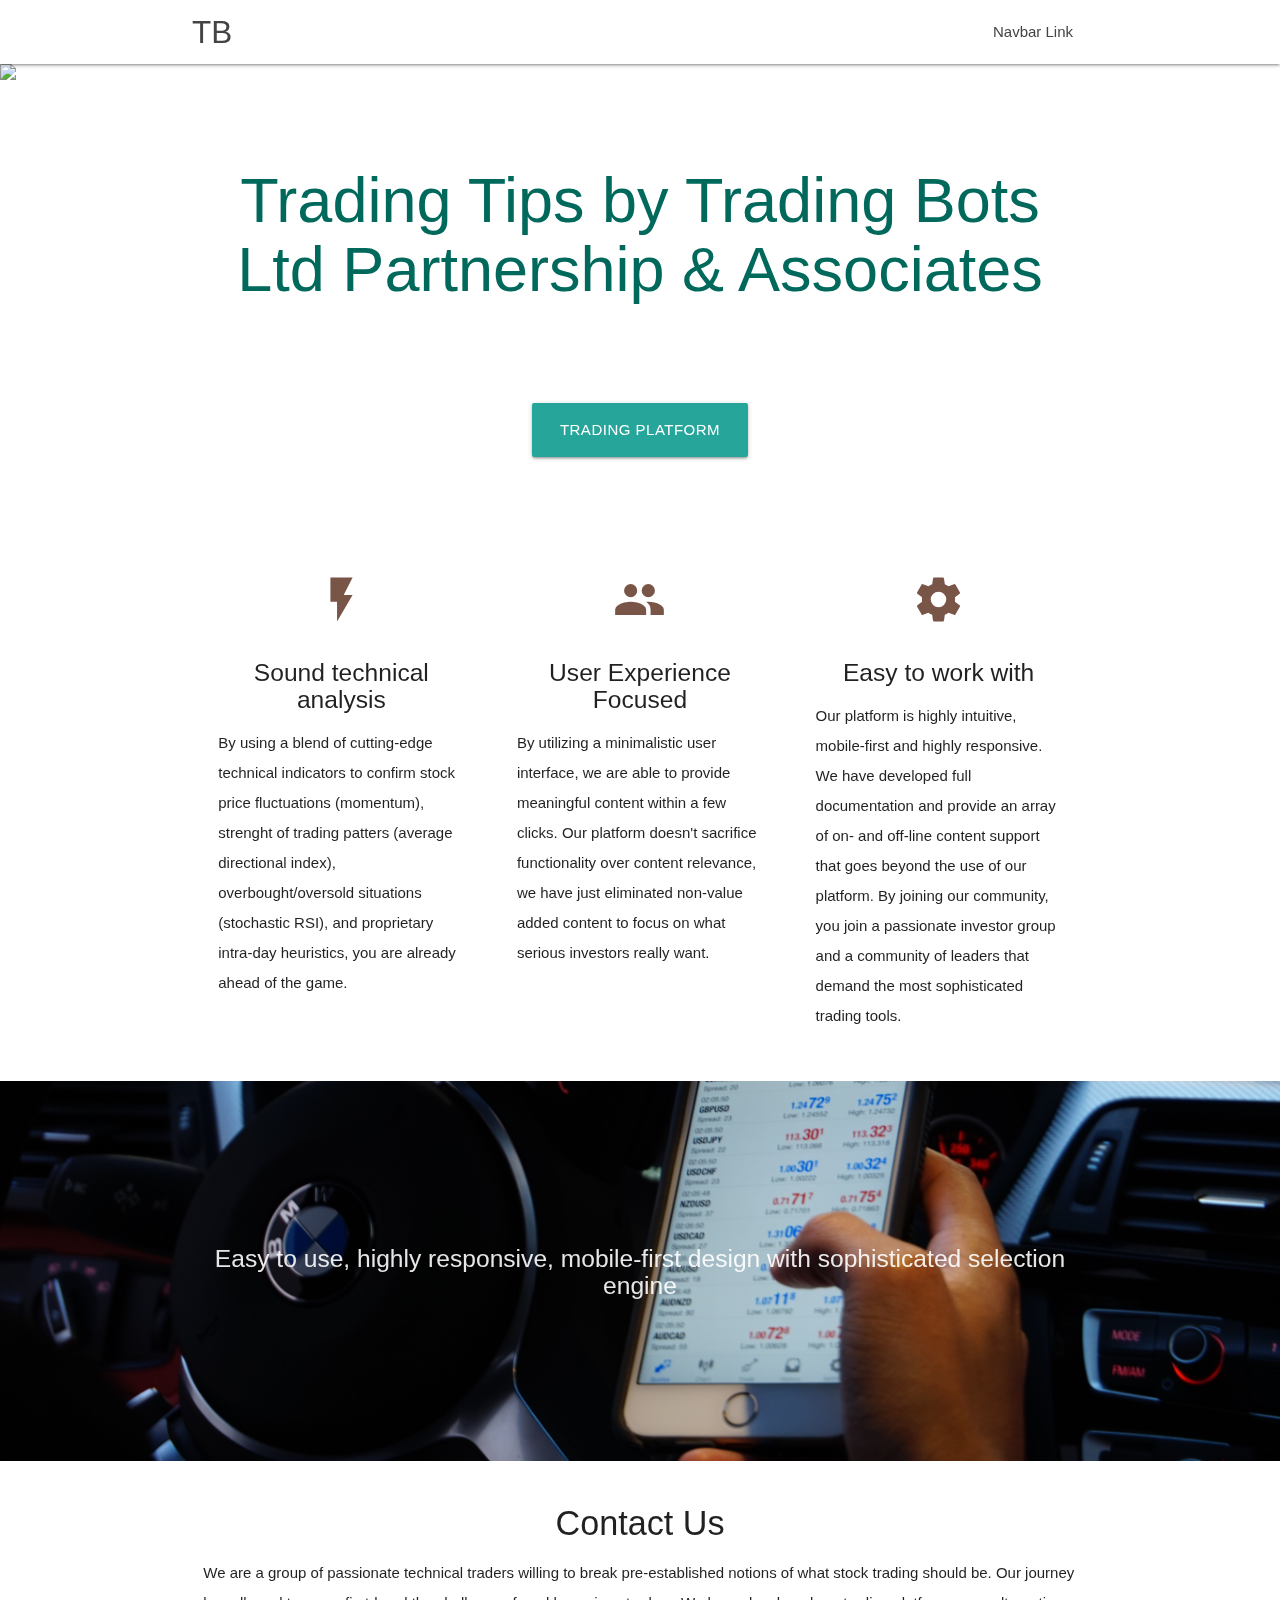
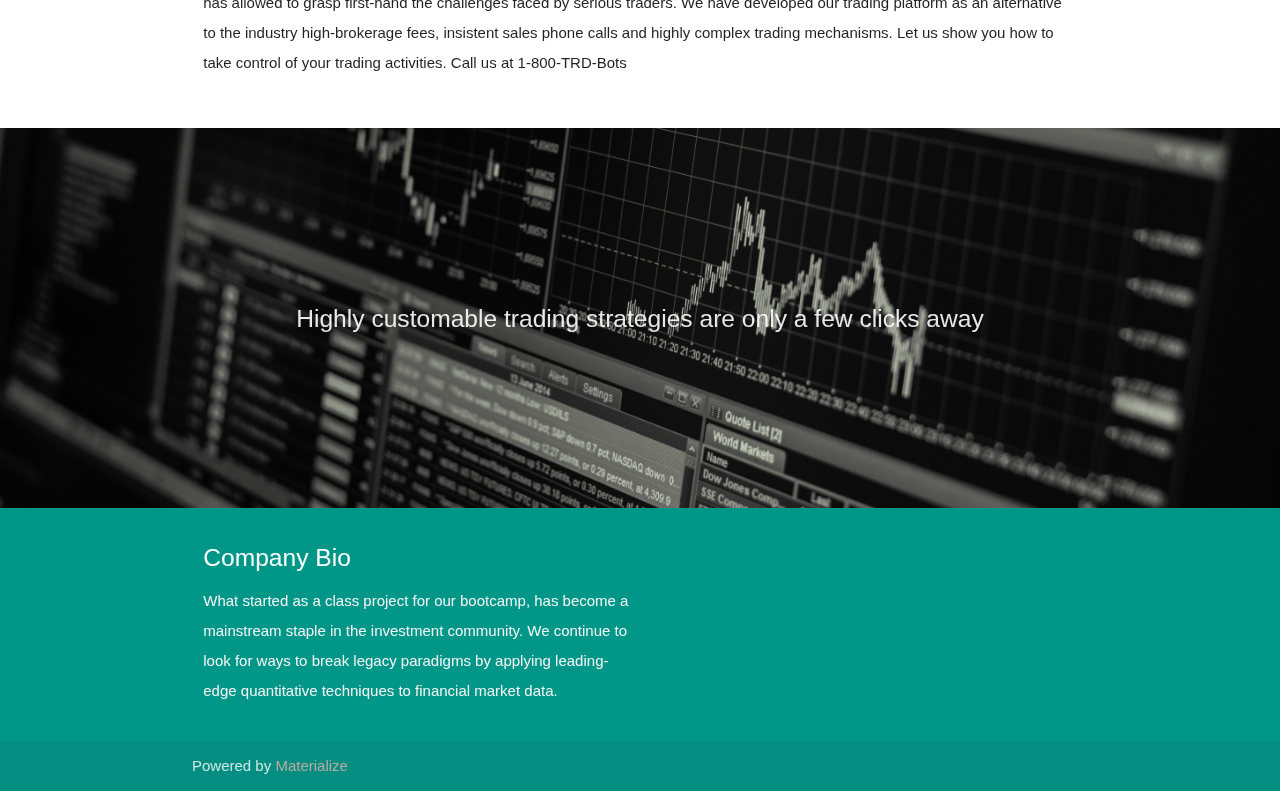
==== index.html @ 45ffedff "Initial load of our work" ====
<!DOCTYPE html>
<html lang="en">
<head>
  <meta http-equiv="Content-Type" content="text/html; charset=UTF-8"/>
  <meta name="viewport" content="width=device-width, initial-scale=1"/>
  <title>Trading tips by Trading Bots Ltd Inc & associates</title>

  <!-- CSS  -->
  <link href="https://fonts.googleapis.com/icon?family=Material+Icons" rel="stylesheet">
  <link href="assets/css/materialize.css" type="text/css" rel="stylesheet" media="screen,projection"/>
  <link href="assets/css/style.css" type="text/css" rel="stylesheet" media="screen,projection"/>
</head>
<body>
  <nav class="white" role="navigation">
    <div class="nav-wrapper container">
      <a id="logo-container" href="#" class="brand-logo">TB</a>
      <ul class="right hide-on-med-and-down">
        <li><a href="#">Navbar Link</a></li>
      </ul>

      <ul id="nav-mobile" class="sidenav">
        <li><a href="#">Navbar Link</a></li>
      </ul>
      <a href="#" data-target="nav-mobile" class="sidenav-trigger"><i class="material-icons">menu</i></a>
    </div>
  </nav>

  <div id="index-banner" class="parallax-container">
    <div class="section no-pad-bot">
      <div class="container">
        <br><br>
        <h1 class="header center teal-text text-darken-3">Trading Tips by Trading Bots Ltd Partnership & Associates</h1>
        <div class="row center">
          <h5 class="header col s12 light">Heuristic-based event-driven stock trading filterning platform engine</h5>
        </div>
        <div class="row center">
          <a href="trading-main.html" id="download-button" class="btn-large waves-effect waves-light teal lighten-1">Trading platform</a>
        </div>
        <br><br>

      </div>
    </div>
    <div class="parallax"><img class="image-bg" src="assets/images/nyc.jpg" alt="Unsplashed background img 1"></div>
  </div>


  <div class="container">
    <div class="section">

      <!--   Icon Section   -->
      <div class="row">
        <div class="col s12 m4">
          <div class="icon-block">
            <h2 class="center brown-text"><i class="material-icons">flash_on</i></h2>
            <h5 class="center">Sound technical analysis </h5>

            <p class="light">By using a blend of cutting-edge technical indicators to confirm stock price fluctuations (momentum), strenght of trading patters (average directional index), overbought/oversold situations (stochastic RSI), and proprietary intra-day heuristics, you are already ahead of the game.</p>
          </div>
        </div>

        <div class="col s12 m4">
          <div class="icon-block">
            <h2 class="center brown-text"><i class="material-icons">group</i></h2>
            <h5 class="center">User Experience Focused</h5>

            <p class="light">By utilizing a minimalistic user interface, we are able to provide meaningful content within a few clicks.  Our platform doesn't sacrifice functionality over content relevance, we have just eliminated non-value added content to focus on what serious investors really want.</p>
          </div>
        </div>

        <div class="col s12 m4">
          <div class="icon-block">
            <h2 class="center brown-text"><i class="material-icons">settings</i></h2>
            <h5 class="center">Easy to work with</h5>

            <p class="light">Our platform is highly intuitive, mobile-first and highly responsive.  We have developed full documentation and provide an array of on- and off-line content support that goes beyond the use of our platform.  By joining our community, you join a passionate investor group and a community of leaders that demand the most sophisticated trading tools.</p>
          </div>
        </div>
      </div>

    </div>
  </div>


  <div class="parallax-container valign-wrapper">
    <div class="section no-pad-bot">
      <div class="container">
        <div class="row center">
          <h5 class="header col s12 light">Easy to use, highly responsive, mobile-first design with sophisticated selection engine</h5>
        </div>
      </div>
    </div>
    <div class="parallax"><img class="image-bg" src="assets/images/mobilet.jpg" alt="Unsplashed background img 2"></div>
  </div>

  <div class="container">
    <div class="section">

      <div class="row">
        <div class="col s12 center">
          <h3><i class="mdi-content-send brown-text"></i></h3>
          <h4>Contact Us</h4>
          <p class="left-align light">We are a group of passionate technical traders willing to break pre-established notions of what stock trading should be.  Our journey has allowed to grasp first-hand the challenges faced by serious traders.  We have developed our trading platform as an alternative to the industry high-brokerage fees, insistent sales phone calls and highly complex trading mechanisms.  Let us show you how to take control of your trading activities.  Call us at 1-800-TRD-Bots</p>
        </div>
      </div>

    </div>
  </div>


  <div class="parallax-container valign-wrapper">
    <div class="section no-pad-bot">
      <div class="container">
        <div class="row center">
          <h5 class="header col s12 light">Highly customable trading strategies are only a few clicks away</h5>
        </div>
      </div>
    </div>
    <div class="parallax"><img class="image-bg" src="assets/images/trading.jpg" alt="Unsplashed background img 3"></div>
  </div>

  <footer class="page-footer teal">
    <div class="container">
      <div class="row">
        <div class="col l6 s12">
          <h5 class="white-text">Company Bio</h5>
          <p class="grey-text text-lighten-4">What started as a class project for our bootcamp, has become a mainstream staple in the investment community.   We continue to look for ways to break legacy paradigms by applying leading-edge quantitative techniques to financial market data.</p>


        </div>
        <!-- <div class="col l3 s12">
          <h5 class="white-text">Settings</h5>
          <ul>
            <li><a class="white-text" href="#!">Link 1</a></li>
            <li><a class="white-text" href="#!">Link 2</a></li>
            <li><a class="white-text" href="#!">Link 3</a></li>
            <li><a class="white-text" href="#!">Link 4</a></li>
          </ul>
        </div>
        <div class="col l3 s12">
          <h5 class="white-text">Connect</h5>
          <ul>
            <li><a class="white-text" href="#!">Link 1</a></li>
            <li><a class="white-text" href="#!">Link 2</a></li>
            <li><a class="white-text" href="#!">Link 3</a></li>
            <li><a class="white-text" href="#!">Link 4</a></li>
          </ul>
        </div> -->
      </div>
    </div>
    <div class="footer-copyright">
      <div class="container">
      Powered by <a class="brown-text text-lighten-3" href="http://materializecss.com">Materialize</a>
      </div>
    </div>
  </footer>


  <!--  Scripts-->
  <script src="https://code.jquery.com/jquery-2.1.1.min.js"></script>
  <script src="assets/js/materialize.js"></script>
  <script src="assets/js/init.js"></script>

  </body>
</html>
---- assets/css/style.css ----
/* Custom Stylesheet */
/**
 * Use this file to override Materialize files so you can update
 * the core Materialize files in the future
 *
 * Made By MaterializeCSS.com
 */

nav ul a,
nav .brand-logo {
  color: #444;
}

p {
  line-height: 2rem;
}

.sidenav-trigger {
  color: #26a69a;
}

.parallax-container {
  min-height: 380px;  */ originally 380px
  line-height: 0;
  height: auto;
  color: rgba(255,255,255,.9);
}
  .parallax-container .section {
    width: 100%;  */ originally 100%
  }

@media only screen and (max-width : 992px) {
  .parallax-container .section {
    position: absolute;
    top: 40%;
  }
  #index-banner .section {
    top: 10%;
  }
}

@media only screen and (max-width : 600px) {
  #index-banner .section {
    top: 0;
  }
}

.icon-block {
  padding: 0 15px;
}
.icon-block .material-icons {
  font-size: inherit;
}

footer.page-footer {
  margin: 0;
}

.image-bg { 
                     /*  formating map for geolocation  */
    width:100%;
    height: auto;
}
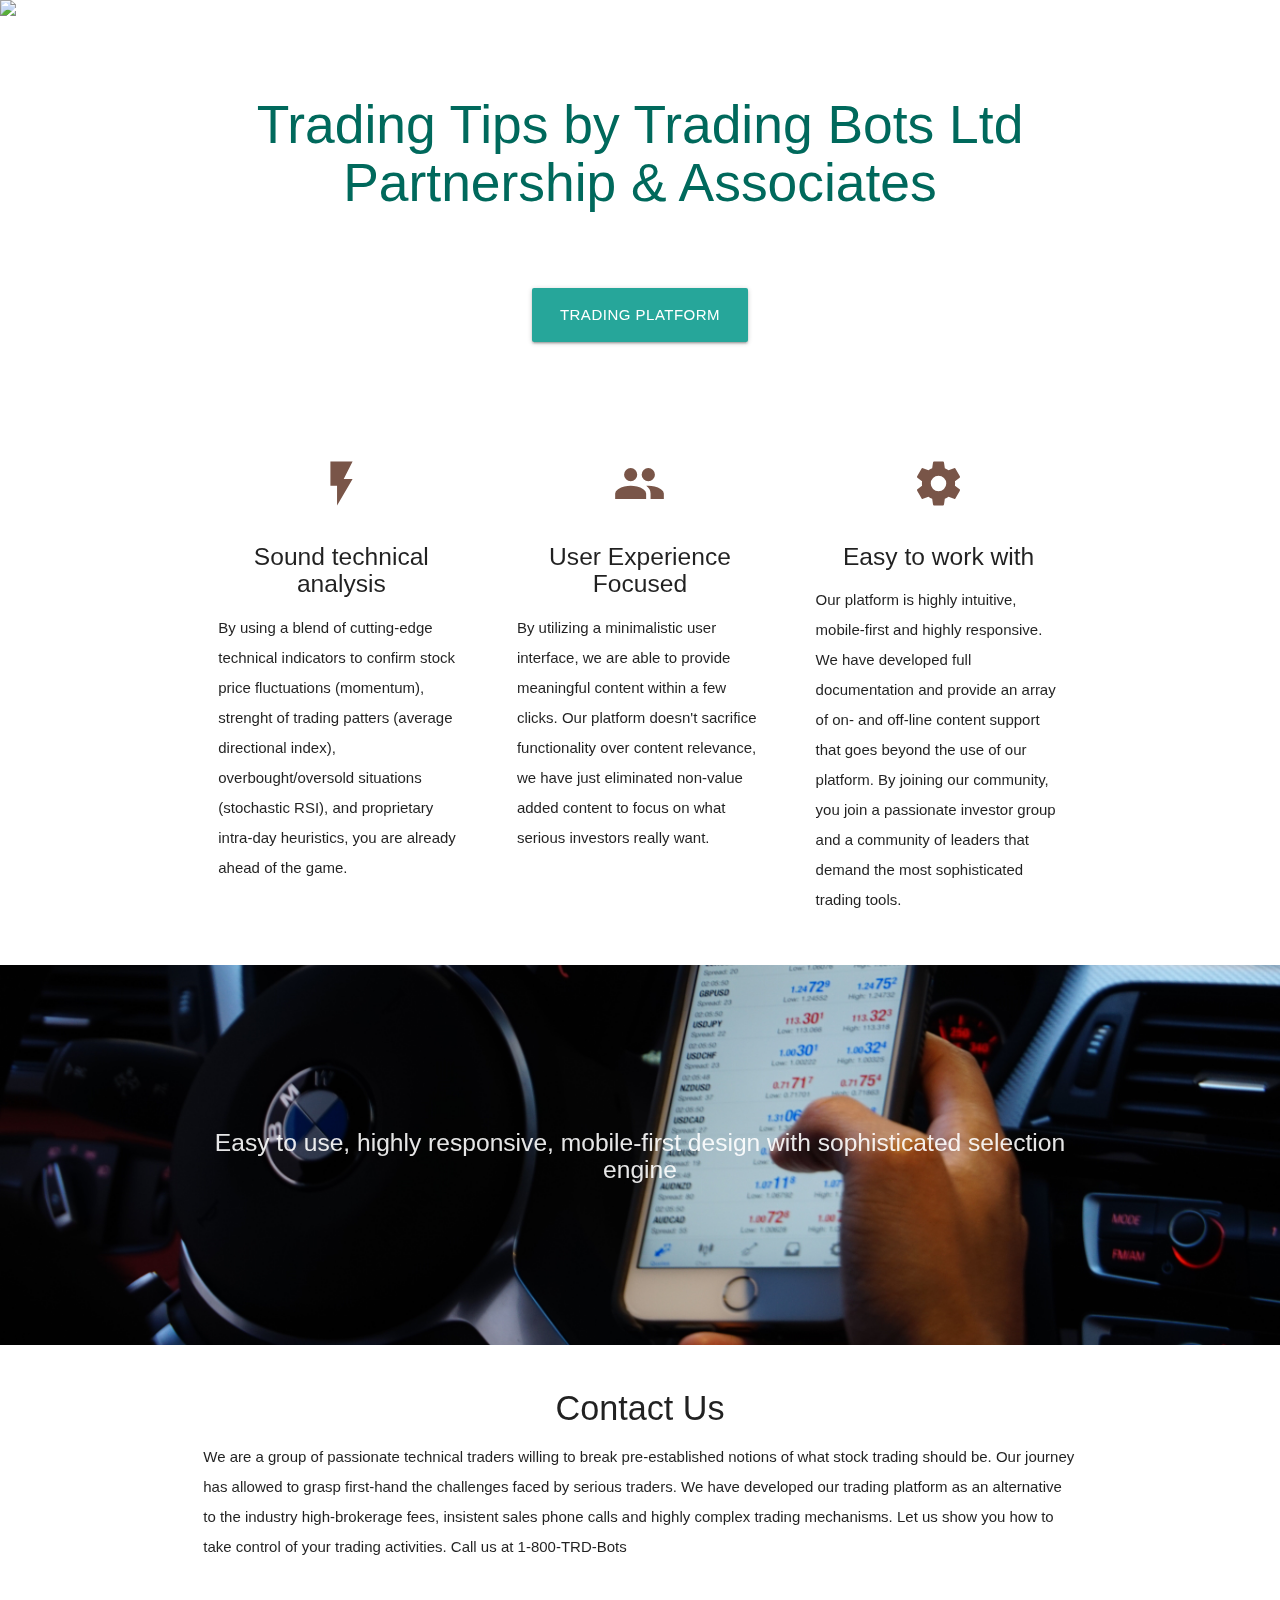
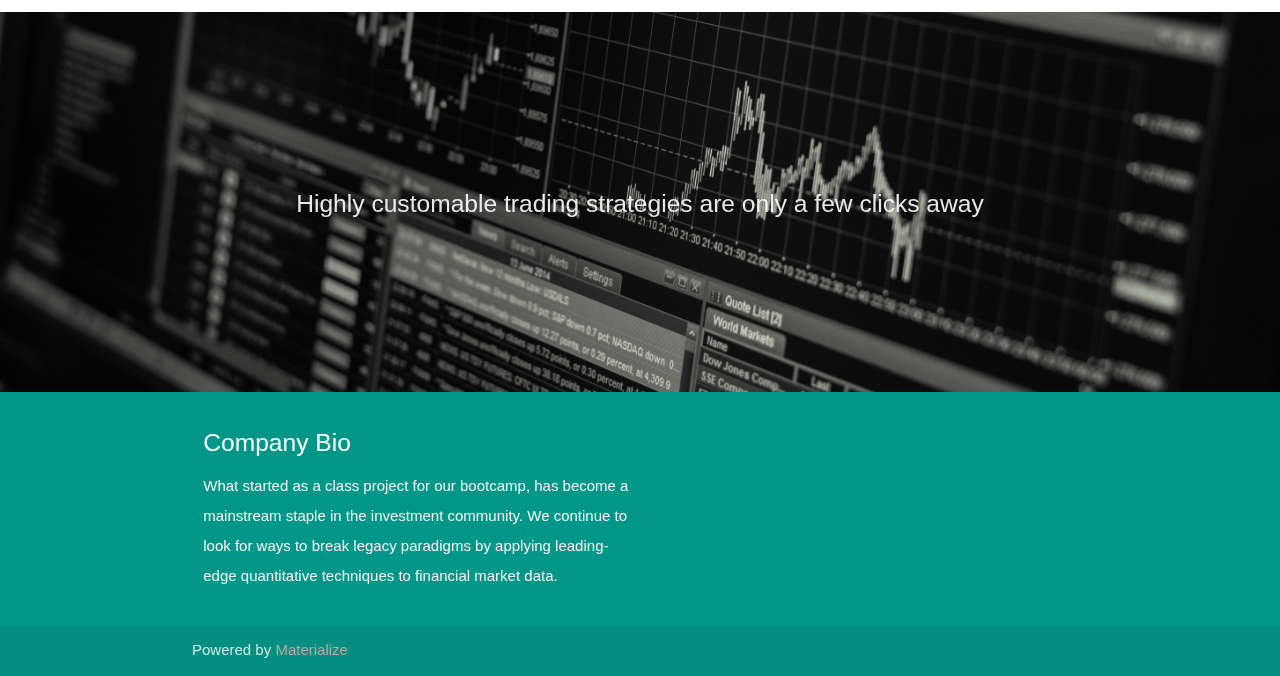
==== commit 734093ea: "Finalized trading tab, added hyperlink to news, fixed column adjustments issues" ====
--- a/index.html
+++ b/index.html
@@ -11,29 +11,27 @@
   <link href="assets/css/style.css" type="text/css" rel="stylesheet" media="screen,projection"/>
 </head>
 <body>
-  <nav class="white" role="navigation">
-    <div class="nav-wrapper container">
-      <a id="logo-container" href="#" class="brand-logo">TB</a>
-      <ul class="right hide-on-med-and-down">
-        <li><a href="#">Navbar Link</a></li>
-      </ul>
+  <!-- <nav class="white" role="navigation"> -->
+    <!-- <div class="nav-wrapper container"> -->
+      <!-- <a id="logo-container" href="#" class="brand-logo"></a> -->
+      <!-- <ul class="right hide-on-med-and-down"> -->
+        <!-- <li><a href="#"></a></li> -->
+      <!-- </ul> -->
 
-      <ul id="nav-mobile" class="sidenav">
-        <li><a href="#">Navbar Link</a></li>
-      </ul>
-      <a href="#" data-target="nav-mobile" class="sidenav-trigger"><i class="material-icons">menu</i></a>
-    </div>
-  </nav>
+      <!-- <ul id="nav-mobile" class="sidenav"> -->
+        <!-- <li><a href="#"></a></li> -->
+      <!-- </ul> -->
+      <!-- <a href="#" data-target="nav-mobile" class="sidenav-trigger"><i class="material-icons">menu</i></a> -->
+    <!-- </div> -->
+  <!-- </nav> -->
 
   <div id="index-banner" class="parallax-container">
     <div class="section no-pad-bot">
       <div class="container">
         <br><br>
-        <h1 class="header center teal-text text-darken-3">Trading Tips by Trading Bots Ltd Partnership & Associates</h1>
+        <h2 class="header center teal-text text-darken-3">Trading Tips by Trading Bots Ltd Partnership & Associates</h2>
         <div class="row center">
           <h5 class="header col s12 light">Heuristic-based event-driven stock trading filterning platform engine</h5>
-        </div>
-        <div class="row center">
           <a href="trading-main.html" id="download-button" class="btn-large waves-effect waves-light teal lighten-1">Trading platform</a>
         </div>
         <br><br>
--- a/assets/css/style.css
+++ b/assets/css/style.css
@@ -54,10 +54,12 @@
 
 footer.page-footer {
   margin: 0;
+  background-color:#0b74eb;
 }
 
+/* Formating the background image homepage */
+
 .image-bg { 
-                     /*  formating map for geolocation  */
     width:100%;
     height: auto;
 }
